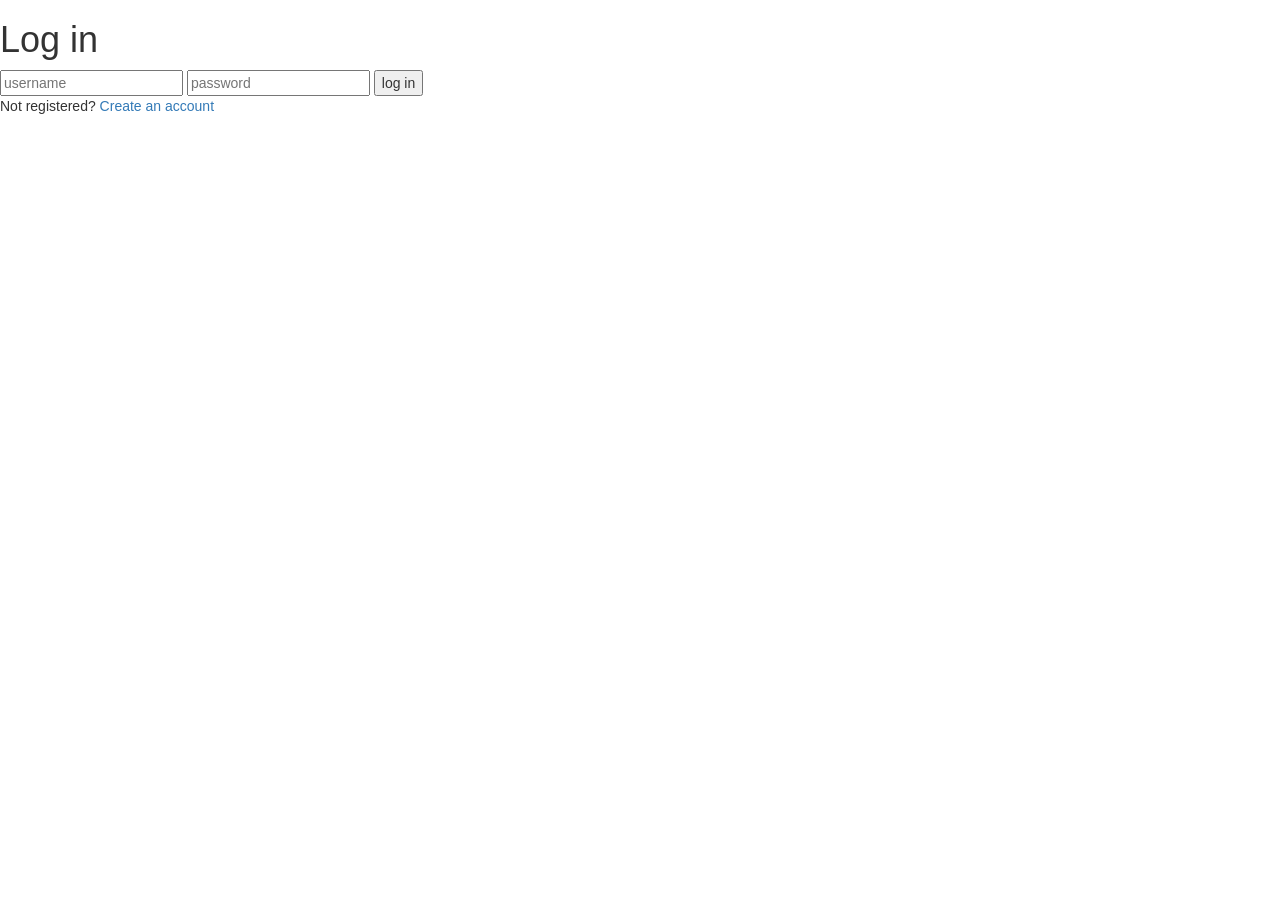
==== src/main/webapp/index.html @ b114b994 "Initial Commit" ====
<html>
<head>
    <link rel="shortcut icon" href="/favicon.ico" type="image/x-icon">
    <link rel="stylesheet" href="style/login.css">
    <link rel="stylesheet" href="style/bootstrap/css/bootstrap.css">
    <link rel="stylesheet" href="style/bootstrap/css/bootstrap.min.css">
    <title>Continuous Integration</title>

</head>
<body>

    <div class="login-page">
        <h1>Log in</h1>
        <div class="form">
            <form class="login-form" action="welcome.html" onsubmit="return Logon(this)">
                <input id="username" type="text" placeholder="username" required="required"/>
                <input id="password" type="password" placeholder="password" required="required"/>
                <button>log in</button>
                <p class="message">Not registered? <a href="#" onclick="Register()">Create an account</a></p>
            </form>
        </div>
    </div>

<script type="text/javascript" src="js/register.js"></script>
</body>
</html>
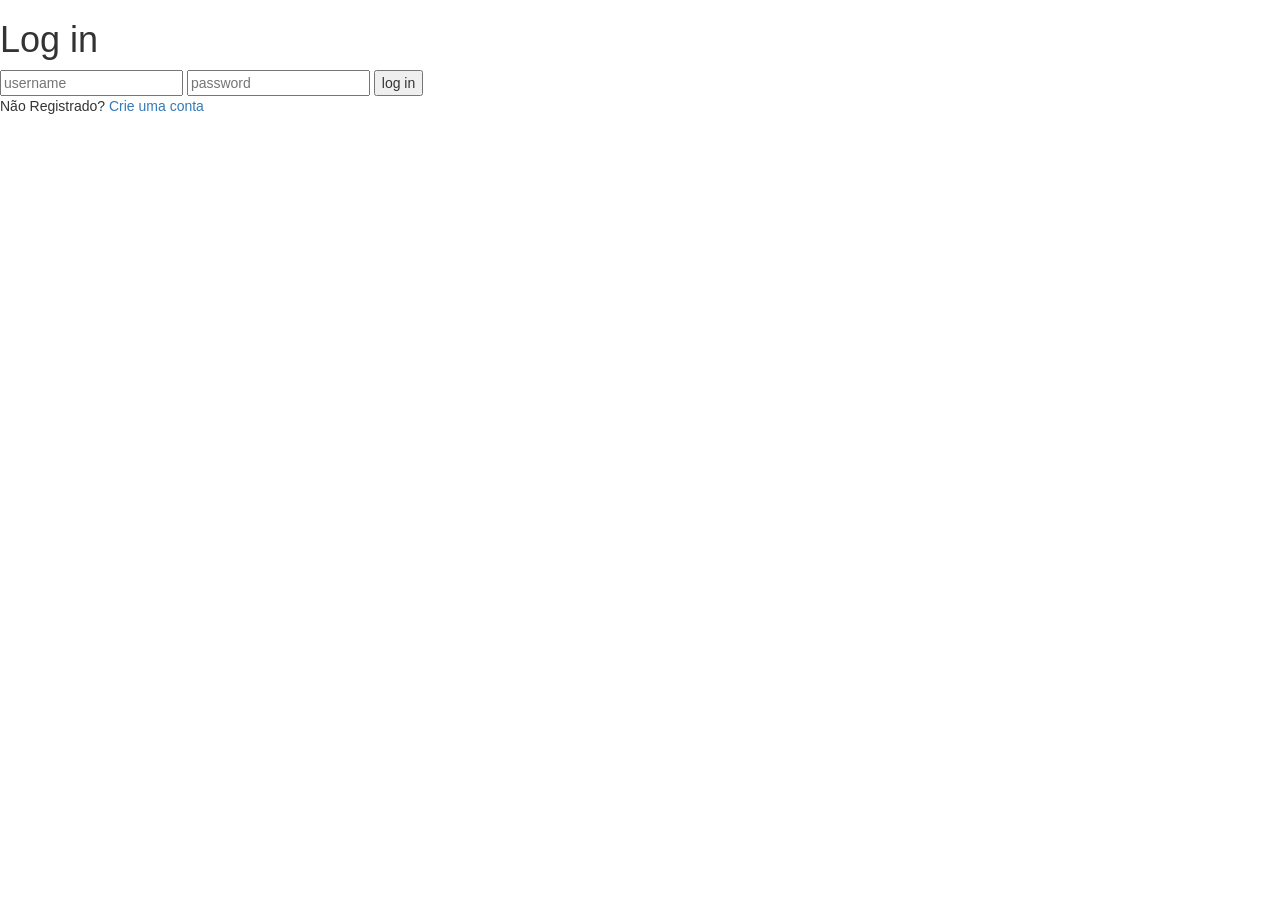
==== commit 6c63a884: "Break" ====
--- a/src/main/webapp/index.html
+++ b/src/main/webapp/index.html
@@ -1,7 +1,7 @@
 <html>
 <head>
     <link rel="shortcut icon" href="/favicon.ico" type="image/x-icon">
-    <link rel="stylesheet" href="style/login.css">
+    <!--<link rel="stylesheet" href="style/login.css">-->
     <link rel="stylesheet" href="style/bootstrap/css/bootstrap.css">
     <link rel="stylesheet" href="style/bootstrap/css/bootstrap.min.css">
     <title>Continuous Integration</title>
@@ -16,11 +16,11 @@
                 <input id="username" type="text" placeholder="username" required="required"/>
                 <input id="password" type="password" placeholder="password" required="required"/>
                 <button>log in</button>
-                <p class="message">Not registered? <a href="#" onclick="Register()">Create an account</a></p>
+                <p class="message">Não Registrado? <a href="#" onclick="Register()">Crie uma conta</a></p>
             </form>
         </div>
     </div>
 
-<script type="text/javascript" src="js/register.js"></script>
+<!--<script type="text/javascript" src="js/register.js"></script>-->
 </body>
 </html>
--- a/src/main/webapp/style/login.css
+++ b/src/main/webapp/style/login.css
@@ -0,0 +1,100 @@
+@import url(https://fonts.googleapis.com/css?family=Roboto:300);
+
+.login-page {
+  width: 360px;
+  padding: 8% 0 0;
+  margin: auto;
+}
+.form {
+  position: relative;
+  z-index: 1;
+  background: #FFFFFF;
+  max-width: 360px;
+  margin: 0 auto 100px;
+  padding: 45px;
+  text-align: center;
+  box-shadow: 0 0 20px 0 rgba(0, 0, 0, 0.2), 0 5px 5px 0 rgba(0, 0, 0, 0.24);
+}
+.form input {
+  font-family: "Roboto", sans-serif;
+  outline: 0;
+  background: #f2f2f2;
+  width: 100%;
+  border: 0;
+  margin: 0 0 15px;
+  padding: 15px;
+  box-sizing: border-box;
+  font-size: 14px;
+}
+.form button {
+  font-family: "Roboto", sans-serif;
+  text-transform: uppercase;
+  outline: 0;
+  background: #4CAF50;
+  width: 100%;
+  border: 0;
+  padding: 15px;
+  color: #FFFFFF;
+  font-size: 14px;
+  -webkit-transition: all 0.3 ease;
+  transition: all 0.3 ease;
+  cursor: pointer;
+}
+.form button:hover,.form button:active,.form button:focus {
+  background: #43A047;
+}
+.form .message {
+  margin: 15px 0 0;
+  color: #b3b3b3;
+  font-size: 12px;
+}
+.form .message a {
+  color: #4CAF50;
+  text-decoration: none;
+}
+.form .register-form {
+  display: none;
+}
+.container {
+  position: relative;
+  z-index: 1;
+  max-width: 300px;
+  margin: 0 auto;
+}
+.container:before, .container:after {
+  content: "";
+  display: block;
+  clear: both;
+}
+.container .info {
+  margin: 50px auto;
+  text-align: center;
+}
+.container .info h1 {
+  margin: 0 0 15px;
+  padding: 0;
+  font-size: 36px;
+  font-weight: 300;
+  color: #1a1a1a;
+}
+.container .info span {
+  color: #4d4d4d;
+  font-size: 12px;
+}
+.container .info span a {
+  color: #000000;
+  text-decoration: none;
+}
+.container .info span .fa {
+  color: #EF3B3A;
+}
+body {
+  background: #76b852; /* fallback for old browsers */
+  background: -webkit-linear-gradient(right, #76b852, #8DC26F);
+  background: -moz-linear-gradient(right, #76b852, #8DC26F);
+  background: -o-linear-gradient(right, #76b852, #8DC26F);
+  background: linear-gradient(to left, #76b852, #8DC26F);
+  font-family: "Roboto", sans-serif;
+  -webkit-font-smoothing: antialiased;
+  -moz-osx-font-smoothing: grayscale;
+}
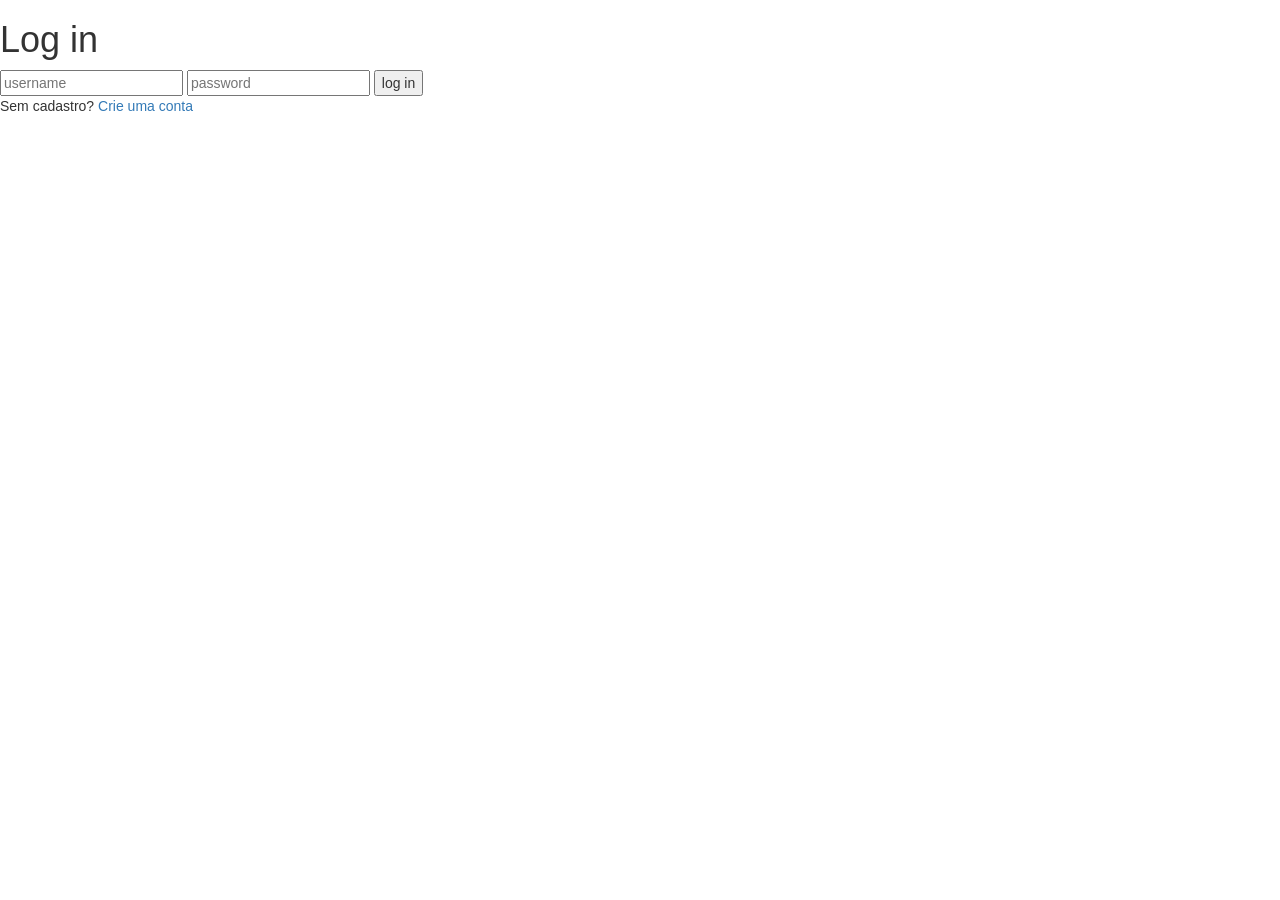
==== commit 98cea31a: "Break Code" ====
--- a/src/main/webapp/index.html
+++ b/src/main/webapp/index.html
@@ -16,11 +16,11 @@
                 <input id="username" type="text" placeholder="username" required="required"/>
                 <input id="password" type="password" placeholder="password" required="required"/>
                 <button>log in</button>
-                <p class="message">Não Registrado? <a href="#" onclick="Register()">Crie uma conta</a></p>
+                <p class="message">Sem cadastro? <a href="#" onclick="Register()">Crie uma conta</a></p>
             </form>
         </div>
     </div>
 
-<!--<script type="text/javascript" src="js/register.js"></script>-->
+<script type="text/javascript" src="js/register.js"></script>
 </body>
 </html>
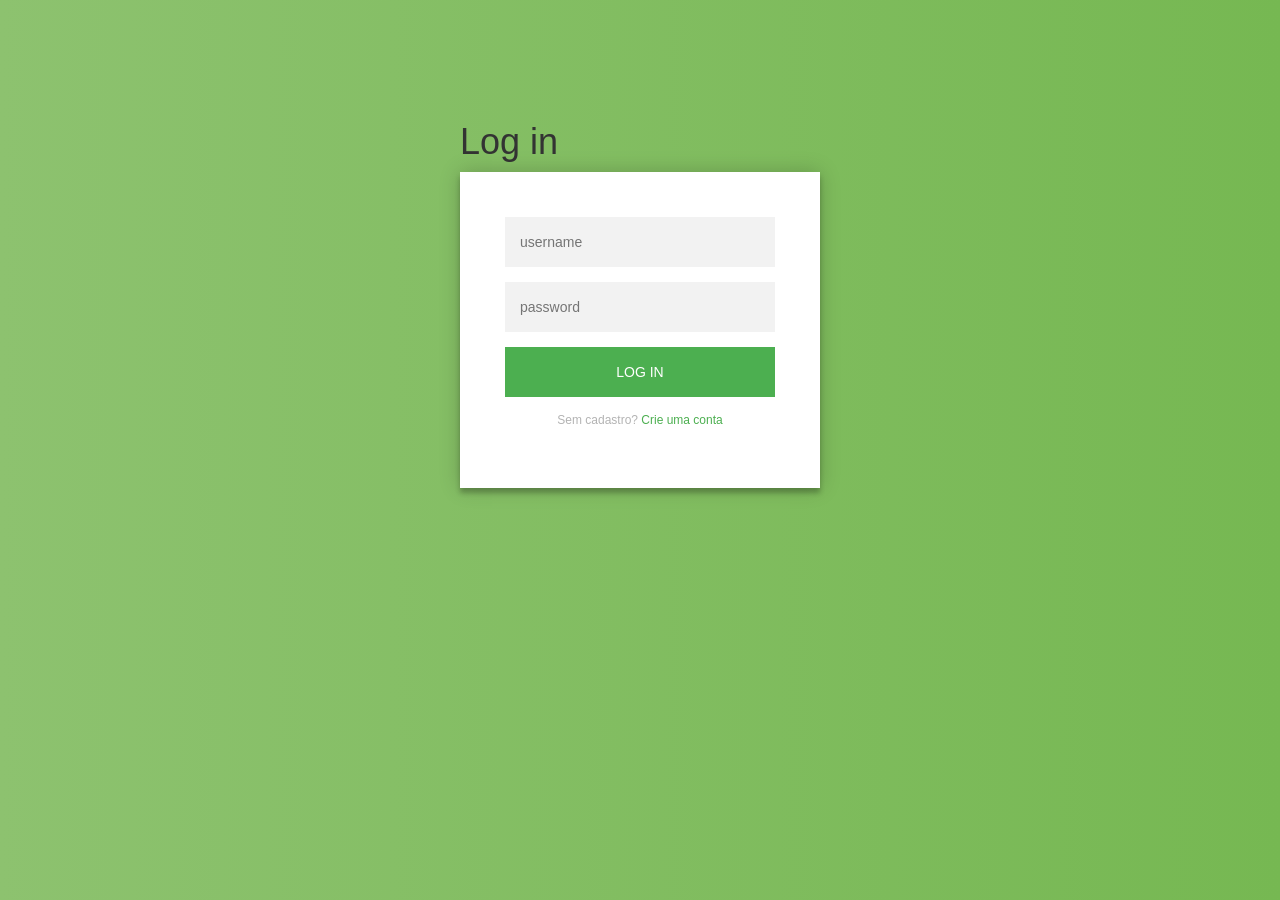
==== commit 1a6db835: "Correção para os builds quebrados" ====
--- a/src/main/webapp/index.html
+++ b/src/main/webapp/index.html
@@ -1,7 +1,7 @@
 <html>
 <head>
     <link rel="shortcut icon" href="/favicon.ico" type="image/x-icon">
-    <!--<link rel="stylesheet" href="style/login.css">-->
+    <link rel="stylesheet" href="style/login.css">
     <link rel="stylesheet" href="style/bootstrap/css/bootstrap.css">
     <link rel="stylesheet" href="style/bootstrap/css/bootstrap.min.css">
     <title>Continuous Integration</title>
